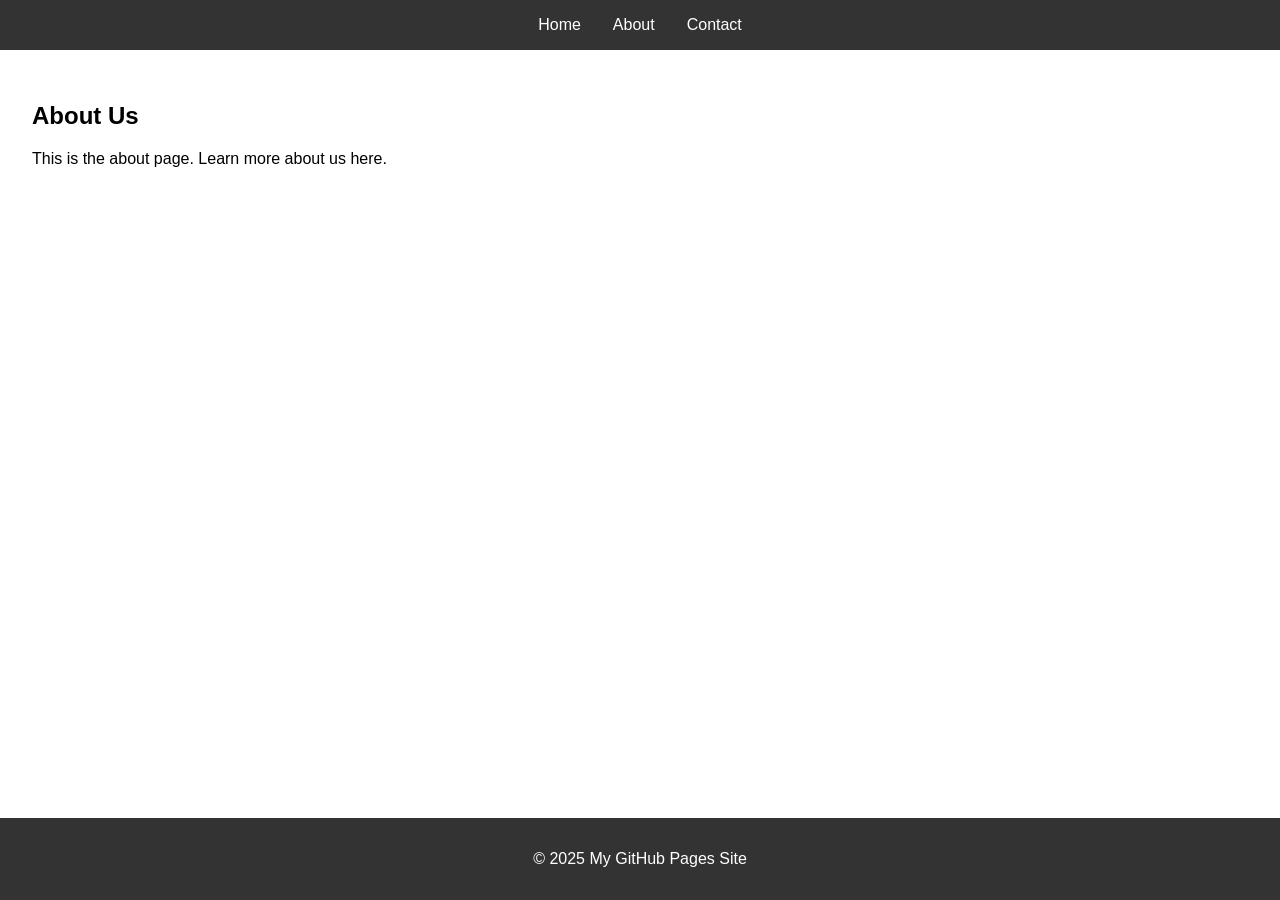
==== about.html @ bd036d0e "Add files via upload" ====
<!DOCTYPE html>
<html lang="en">
<head>
    <meta charset="UTF-8">
    <meta name="viewport" content="width=device-width, initial-scale=1.0">
    <title>About - My GitHub Pages Site</title>
    <link rel="stylesheet" href="styles.css">
</head>
<body>
    <header>
        <nav>
            <ul>
                <li><a href="index.html">Home</a></li>
                <li><a href="about.html">About</a></li>
                <li><a href="contact.html">Contact</a></li>
            </ul>
        </nav>
    </header>
    <main>
        <section class="content">
            <h1>About Us</h1>
            <p>This is the about page. Learn more about us here.</p>
        </section>
    </main>
    <footer>
        <p>&copy; 2025 My GitHub Pages Site</p>
    </footer>
</body>
</html>
---- styles.css ----
body {
    font-family: Arial, sans-serif;
    margin: 0;
    padding: 0;
    display: flex;
    flex-direction: column;
    min-height: 100vh;
}

header {
    background-color: #333;
    color: #fff;
    padding: 1rem;
}

nav ul {
    list-style: none;
    display: flex;
    justify-content: center;
    padding: 0;
    margin: 0;
}

nav li {
    margin: 0 1rem;
}

nav a {
    color: #fff;
    text-decoration: none;
    transition: color 0.3s;
}

nav a:hover {
    color: #f4f4f4;
}

main {
    flex: 1;
}

.hero {
    display: flex;
    flex-direction: column;
    justify-content: center;
    align-items: center;
    height: 100vh;
    background: linear-gradient(135deg, #f06, #f79);
    color: #fff;
    text-align: center;
    animation: fadeIn 2s ease-in-out;
}

.content {
    padding: 2rem;
    animation: slideIn 1s ease-in-out;
}

footer {
    background-color: #333;
    color: #fff;
    text-align: center;
    padding: 1rem;
}

@keyframes fadeIn {
    from {
        opacity: 0;
    }
    to {
        opacity: 1;
    }
}

@keyframes slideIn {
    from {
        transform: translateX(-100%);
    }
    to {
        transform: translateX(0);
    }
}
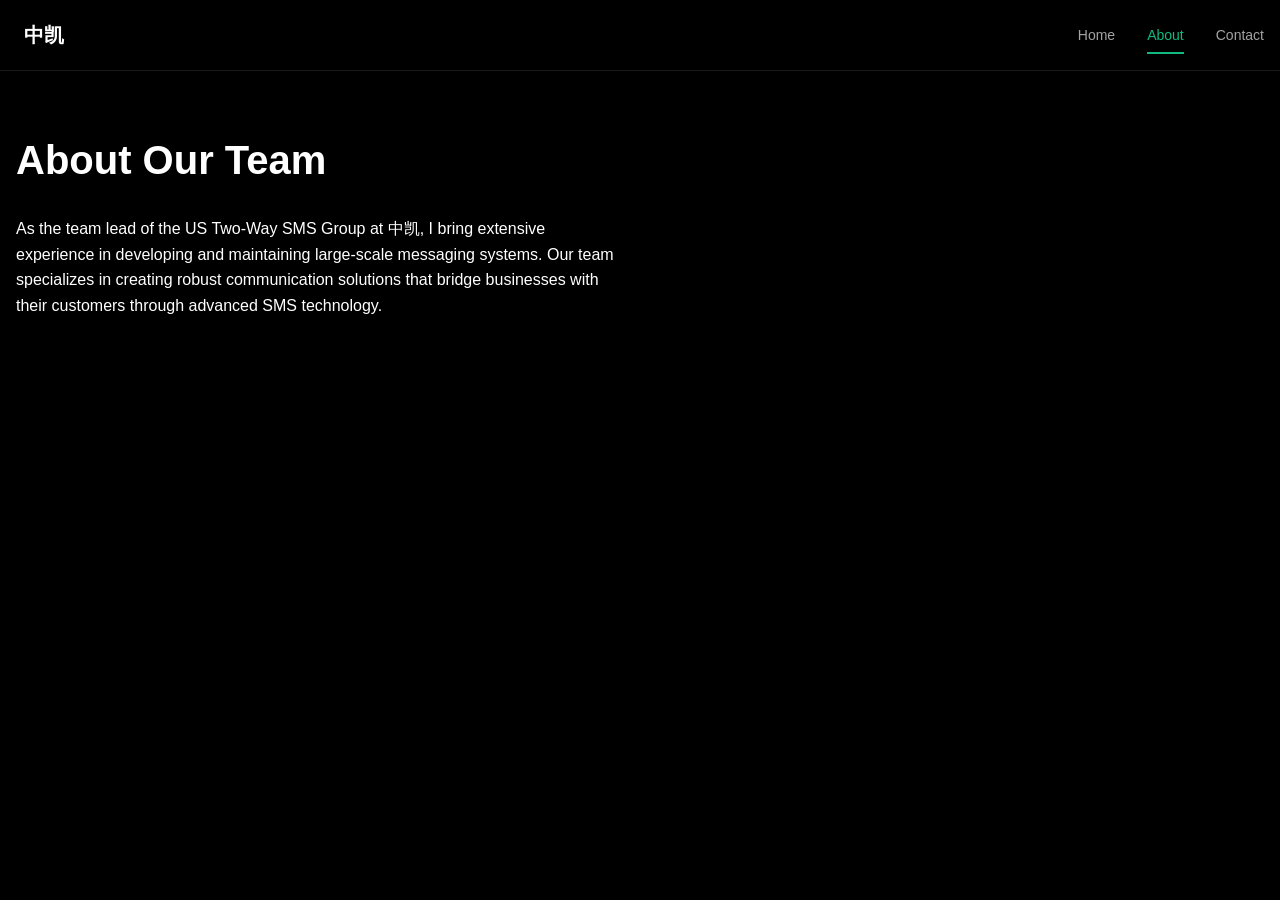
==== commit 8c5f34a2: "Add files via upload" ====
--- a/about.html
+++ b/about.html
@@ -3,27 +3,89 @@
 <head>
     <meta charset="UTF-8">
     <meta name="viewport" content="width=device-width, initial-scale=1.0">
-    <title>About - My GitHub Pages Site</title>
+    <title>About - 中凯</title>
     <link rel="stylesheet" href="styles.css">
+    <script src="https://unpkg.com/lucide@latest"></script>
 </head>
 <body>
-    <header>
-        <nav>
-            <ul>
-                <li><a href="index.html">Home</a></li>
-                <li><a href="about.html">About</a></li>
-                <li><a href="contact.html">Contact</a></li>
-            </ul>
-        </nav>
-    </header>
-    <main>
-        <section class="content">
-            <h1>About Us</h1>
-            <p>This is the about page. Learn more about us here.</p>
-        </section>
+    <nav>
+        <div class="nav-content">
+            <a href="index.html" class="logo">
+                <i data-lucide="terminal"></i>
+                <span>中凯</span>
+            </a>
+            <div class="nav-links">
+                <a href="index.html">Home</a>
+                <a href="about.html" class="active">About</a>
+                <a href="contact.html">Contact</a>
+            </div>
+        </div>
+    </nav>
+
+    <main class="about-page">
+        <div class="about-content">
+            <div class="about-text">
+                <h1>About Our Team</h1>
+                <p>As the team lead of the US Two-Way SMS Group at 中凯, I bring extensive experience
+                in developing and maintaining large-scale messaging systems. Our team specializes
+                in creating robust communication solutions that bridge businesses with their customers
+                through advanced SMS technology.</p>
+                
+                <div class="stats">
+                    <div class="stat-card">
+                        <div class="stat-value">50+</div>
+                        <div class="stat-label">Projects</div>
+                    </div>
+                    <div class="stat-card">
+                        <div class="stat-value">100+</div>
+                        <div class="stat-label">Clients</div>
+                    </div>
+                    <div class="stat-card">
+                        <div class="stat-value">1M+</div>
+                        <div class="stat-label">Messages/Day</div>
+                    </div>
+                </div>
+            </div>
+            
+            <div class="about-image">
+                <img src="https://images.unsplash.com/photo-1551434678-e076c223a692?ixlib=rb-1.2.1&auto=format&fit=crop&w=800&q=80" alt="Team collaboration">
+            </div>
+        </div>
+
+        <div class="values">
+            <div class="value-card">
+                <i data-lucide="award"></i>
+                <h3>Excellence</h3>
+                <p>Committed to delivering high-quality messaging solutions</p>
+            </div>
+            <div class="value-card">
+                <i data-lucide="users"></i>
+                <h3>Collaboration</h3>
+                <p>Strong team dynamics and client partnerships</p>
+            </div>
+            <div class="value-card">
+                <i data-lucide="zap"></i>
+                <h3>Innovation</h3>
+                <p>Constantly evolving with the latest technology</p>
+            </div>
+        </div>
     </main>
-    <footer>
-        <p>&copy; 2025 My GitHub Pages Site</p>
-    </footer>
+
+    <script>
+        lucide.createIcons();
+        
+        // Animate elements on scroll
+        const observer = new IntersectionObserver((entries) => {
+            entries.forEach(entry => {
+                if (entry.isIntersecting) {
+                    entry.target.classList.add('visible');
+                }
+            });
+        }, { threshold: 0.1 });
+
+        document.querySelectorAll('.value-card, .stat-card, .about-image').forEach(element => {
+            observer.observe(element);
+        });
+    </script>
 </body>
 </html>
--- a/styles.css
+++ b/styles.css
@@ -1,82 +1,404 @@
-body {
-    font-family: Arial, sans-serif;
+:root {
+    --primary: #10B981;
+    --background: #000000;
+    --text: #FFFFFF;
+    --text-secondary: #A3A3A3;
+    --card-bg: rgba(17, 24, 39, 0.5);
+    --border-color: rgba(255, 255, 255, 0.1);
+    --hover-border: rgba(16, 185, 129, 0.5);
+}
+
+* {
     margin: 0;
     padding: 0;
+    box-sizing: border-box;
+}
+
+body {
+    font-family: -apple-system, BlinkMacSystemFont, "Segoe UI", Roboto, "Helvetica Neue", Arial, sans-serif;
+    background-color: var(--background);
+    color: var(--text);
+    line-height: 1.6;
+}
+
+/* Navigation */
+nav {
+    position: fixed;
+    top: 0;
+    width: 100%;
+    background: rgba(0, 0, 0, 0.8);
+    backdrop-filter: blur(10px);
+    border-bottom: 1px solid var(--border-color);
+    z-index: 1000;
+}
+
+.nav-content {
+    max-width: 1280px;
+    margin: 0 auto;
+    padding: 1rem;
     display: flex;
-    flex-direction: column;
-    min-height: 100vh;
-}
-
-header {
-    background-color: #333;
-    color: #fff;
-    padding: 1rem;
-}
-
-nav ul {
-    list-style: none;
+    justify-content: space-between;
+    align-items: center;
+}
+
+.logo {
     display: flex;
+    align-items: center;
+    gap: 0.5rem;
+    color: var(--text);
+    text-decoration: none;
+    font-weight: bold;
+    font-size: 1.25rem;
+}
+
+.nav-links {
+    display: flex;
+    gap: 2rem;
+}
+
+.nav-links a {
+    color: var(--text-secondary);
+    text-decoration: none;
+    font-size: 0.875rem;
+    font-weight: 500;
+    position: relative;
+    padding: 0.5rem 0;
+}
+
+.nav-links a.active {
+    color: var(--primary);
+}
+
+.nav-links a.active::after {
+    content: '';
+    position: absolute;
+    bottom: 0;
+    left: 0;
+    right: 0;
+    height: 2px;
+    background-color: var(--primary);
+}
+
+/* Hero Section */
+.hero {
+    height: 100vh;
+    position: relative;
+    display: flex;
+    align-items: center;
     justify-content: center;
-    padding: 0;
-    margin: 0;
-}
-
-nav li {
-    margin: 0 1rem;
-}
-
-nav a {
-    color: #fff;
-    text-decoration: none;
-    transition: color 0.3s;
-}
-
-nav a:hover {
-    color: #f4f4f4;
-}
-
-main {
-    flex: 1;
-}
-
-.hero {
+    overflow: hidden;
+}
+
+.background-video {
+    position: absolute;
+    width: 100%;
+    height: 100%;
+    object-fit: cover;
+    opacity: 0.3;
+    filter: blur(5px);
+}
+
+.hero-content {
+    position: relative;
+    text-align: center;
+    padding: 2rem;
+    animation: fadeIn 1s ease-out;
+}
+
+.hero-content h1 {
+    font-size: 4rem;
+    margin-bottom: 1rem;
+}
+
+.highlight {
+    color: var(--primary);
+}
+
+/* Features Section */
+.features {
+    max-width: 1280px;
+    margin: 6rem auto;
+    padding: 0 1rem;
+    display: grid;
+    grid-template-columns: repeat(auto-fit, minmax(300px, 1fr));
+    gap: 2rem;
+}
+
+.feature-card {
+    background: var(--card-bg);
+    padding: 2rem;
+    border-radius: 0.75rem;
+    border: 1px solid var(--border-color);
+    transition: all 0.3s ease;
+    opacity: 0;
+    transform: translateY(20px);
+}
+
+.feature-card:hover {
+    border-color: var(--hover-border);
+}
+
+.feature-card.visible {
+    opacity: 1;
+    transform: translateY(0);
+}
+
+.feature-card i {
+    color: var(--primary);
+    width: 3rem;
+    height: 3rem;
+    margin-bottom: 1rem;
+}
+
+.feature-card h3 {
+    font-size: 1.25rem;
+    margin-bottom: 0.5rem;
+}
+
+.feature-card p {
+    color: var(--text-secondary);
+}
+
+/* About Page */
+.about-page {
+    padding: 8rem 1rem 4rem;
+    max-width: 1280px;
+    margin: 0 auto;
+}
+
+.about-content {
+    display: grid;
+    grid-template-columns: 1fr 1fr;
+    gap: 3rem;
+    margin-bottom: 4rem;
+}
+
+@media (max-width: 768px) {
+    .about-content {
+        grid-template-columns: 1fr;
+    }
+}
+
+.about-text h1 {
+    font-size: 2.5rem;
+    margin-bottom: 1.5rem;
+}
+
+.stats {
+    display: grid;
+    grid-template-columns: repeat(3, 1fr);
+    gap: 1rem;
+    margin-top: 2rem;
+}
+
+.stat-card {
+    background: var(--card-bg);
+    padding: 1.5rem;
+    border-radius: 0.75rem;
+    text-align: center;
+    opacity: 0;
+    transform: translateY(20px);
+    transition: all 0.3s ease;
+}
+
+.stat-card.visible {
+    opacity: 1;
+    transform: translateY(0);
+}
+
+.stat-value {
+    font-size: 2rem;
+    font-weight: bold;
+    color: var(--primary);
+}
+
+.stat-label {
+    color: var(--text-secondary);
+    font-size: 0.875rem;
+}
+
+.about-image {
+    position: relative;
+    opacity: 0;
+    transform: translateX(20px);
+    transition: all 0.3s ease;
+}
+
+.about-image.visible {
+    opacity: 1;
+    transform: translateX(0);
+}
+
+.about-image img {
+    width: 100%;
+    height: auto;
+    border-radius: 0.75rem;
+    box-shadow: 0 20px 25px -5px rgba(0, 0, 0, 0.1);
+}
+
+.values {
+    display: grid;
+    grid-template-columns: repeat(auto-fit, minmax(300px, 1fr));
+    gap: 2rem;
+    margin-top: 4rem;
+}
+
+.value-card {
+    background: var(--card-bg);
+    padding: 2rem;
+    border-radius: 0.75rem;
+    border: 1px solid var(--border-color);
+    opacity: 0;
+    transform: translateY(20px);
+    transition: all 0.3s ease;
+}
+
+.value-card.visible {
+    opacity: 1;
+    transform: translateY(0);
+}
+
+.value-card i {
+    color: var(--primary);
+    width: 3rem;
+    height: 3rem;
+    margin-bottom: 1rem;
+}
+
+/* Contact Page */
+.contact-page {
+    padding: 8rem 1rem 4rem;
+    max-width: 1280px;
+    margin: 0 auto;
+}
+
+.contact-content {
+    display: grid;
+    grid-template-columns: 1fr 1fr;
+    gap: 4rem;
+}
+
+@media (max-width: 768px) {
+    .contact-content {
+        grid-template-columns: 1fr;
+    }
+}
+
+.contact-info h1 {
+    font-size: 2.5rem;
+    margin-bottom: 1.5rem;
+}
+
+.contact-methods {
+    margin-top: 2rem;
+}
+
+.contact-method {
     display: flex;
-    flex-direction: column;
-    justify-content: center;
     align-items: center;
-    height: 100vh;
-    background: linear-gradient(135deg, #f06, #f79);
-    color: #fff;
-    text-align: center;
-    animation: fadeIn 2s ease-in-out;
-}
-
-.content {
+    gap: 1rem;
+    margin-bottom: 1.5rem;
+    opacity: 0;
+    transform: translateX(-20px);
+    transition: all 0.3s ease;
+}
+
+.contact-method.visible {
+    opacity: 1;
+    transform: translateX(0);
+}
+
+.contact-method i {
+    color: var(--primary);
+    width: 1.5rem;
+    height: 1.5rem;
+}
+
+.contact-form {
+    background: var(--card-bg);
     padding: 2rem;
-    animation: slideIn 1s ease-in-out;
-}
-
-footer {
-    background-color: #333;
-    color: #fff;
-    text-align: center;
-    padding: 1rem;
-}
-
+    border-radius: 0.75rem;
+    border: 1px solid var(--border-color);
+    opacity: 0;
+    transform: translateX(20px);
+    transition: all 0.3s ease;
+}
+
+.contact-form.visible {
+    opacity: 1;
+    transform: translateX(0);
+}
+
+.form-group {
+    margin-bottom: 1.5rem;
+}
+
+.form-group label {
+    display: block;
+    font-size: 0.875rem;
+    color: var(--text-secondary);
+    margin-bottom: 0.5rem;
+}
+
+.form-group input,
+.form-group textarea {
+    width: 100%;
+    padding: 0.75rem;
+    background: rgba(17, 24, 39, 0.8);
+    border: 1px solid var(--border-color);
+    border-radius: 0.375rem;
+    color: var(--text);
+    font-size: 1rem;
+    transition: all 0.3s ease;
+}
+
+.form-group input:focus,
+.form-group textarea:focus {
+    outline: none;
+    border-color: var(--primary);
+    box-shadow: 0 0 0 2px rgba(16, 185, 129, 0.2);
+}
+
+button {
+    width: 100%;
+    padding: 0.75rem;
+    background: var(--primary);
+    color: black;
+    border: none;
+    border-radius: 0.375rem;
+    font-size: 1rem;
+    font-weight: 500;
+    cursor: pointer;
+    transition: all 0.3s ease;
+}
+
+button:hover {
+    background: #0EA5E9;
+}
+
+/* Animations */
 @keyframes fadeIn {
     from {
         opacity: 0;
+        transform: translateY(20px);
     }
     to {
         opacity: 1;
-    }
-}
-
-@keyframes slideIn {
-    from {
-        transform: translateX(-100%);
-    }
-    to {
-        transform: translateX(0);
+        transform: translateY(0);
+    }
+}
+
+/* Responsive Design */
+@media (max-width: 640px) {
+    .hero-content h1 {
+        font-size: 2.5rem;
+    }
+
+    .nav-links {
+        gap: 1rem;
+    }
+
+    .stats {
+        grid-template-columns: 1fr;
     }
 }
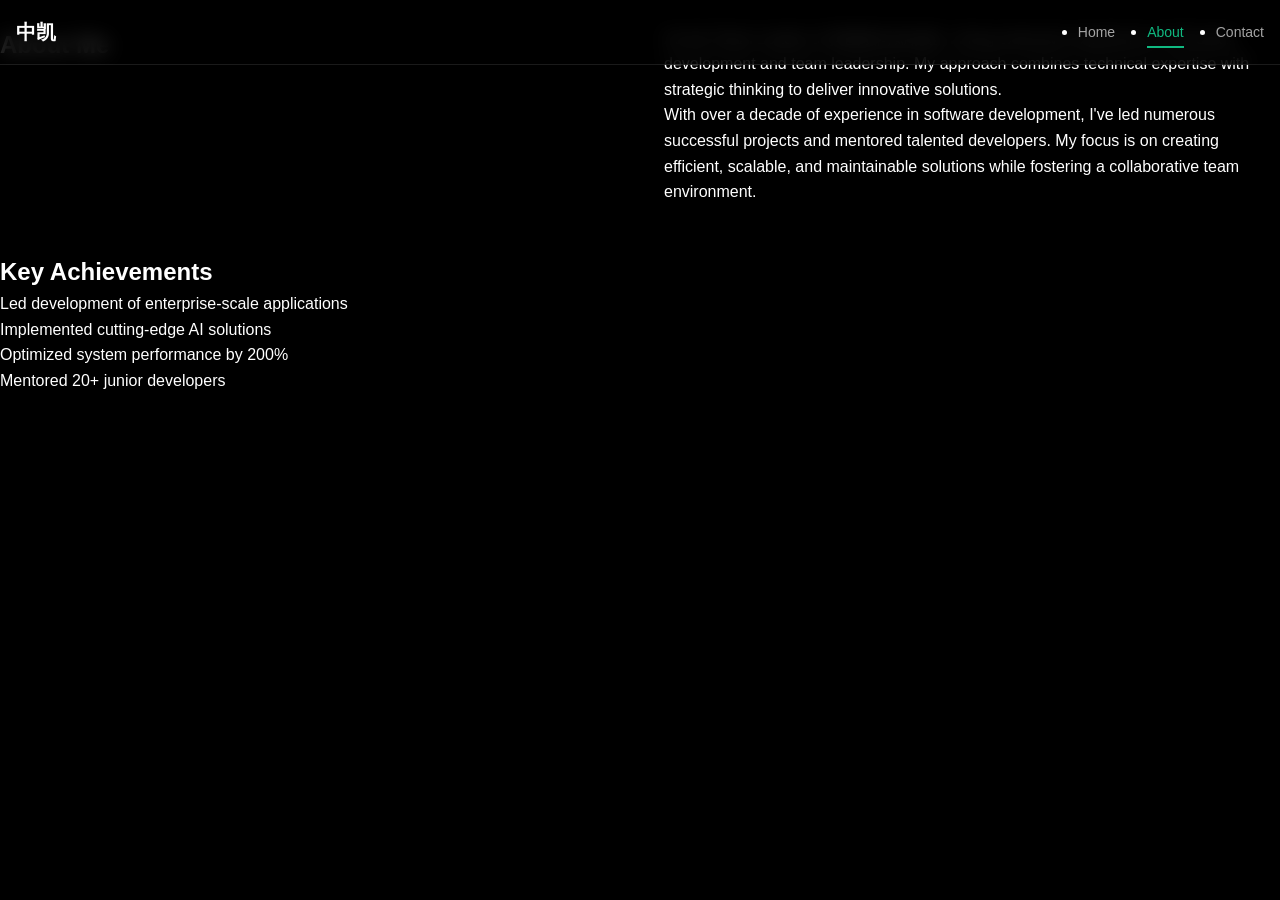
==== commit 4e1d8098: "Update about.html" ====
--- a/about.html
+++ b/about.html
@@ -3,89 +3,56 @@
 <head>
     <meta charset="UTF-8">
     <meta name="viewport" content="width=device-width, initial-scale=1.0">
-    <title>About - 中凯</title>
+    <title>About - 中凯 Team Leader</title>
     <link rel="stylesheet" href="styles.css">
-    <script src="https://unpkg.com/lucide@latest"></script>
 </head>
 <body>
     <nav>
         <div class="nav-content">
-            <a href="index.html" class="logo">
-                <i data-lucide="terminal"></i>
-                <span>中凯</span>
-            </a>
-            <div class="nav-links">
-                <a href="index.html">Home</a>
-                <a href="about.html" class="active">About</a>
-                <a href="contact.html">Contact</a>
-            </div>
+            <div class="logo">中凯</div>
+            <ul class="nav-links">
+                <li><a href="index.html">Home</a></li>
+                <li><a href="about.html" class="active">About</a></li>
+                <li><a href="contact.html">Contact</a></li>
+            </ul>
         </div>
     </nav>
 
-    <main class="about-page">
-        <div class="about-content">
-            <div class="about-text">
-                <h1>About Our Team</h1>
-                <p>As the team lead of the US Two-Way SMS Group at 中凯, I bring extensive experience
-                in developing and maintaining large-scale messaging systems. Our team specializes
-                in creating robust communication solutions that bridge businesses with their customers
-                through advanced SMS technology.</p>
-                
-                <div class="stats">
-                    <div class="stat-card">
-                        <div class="stat-value">50+</div>
-                        <div class="stat-label">Projects</div>
+    <main>
+        <section class="about-section">
+            <div class="about-grid">
+                <div class="about-image">
+                    <div class="image-container">
+                        <img src="https://images.unsplash.com/photo-1534972195531-d756b9bfa9f2?ixlib=rb-4.0.3&ixid=M3wxMjA3fDB8MHxwaG90by1wYWdlfHx8fGVufDB8fHx8fA%3D%3D&auto=format&fit=crop&w=1000&q=80" alt="Tech Leader">
                     </div>
-                    <div class="stat-card">
-                        <div class="stat-value">100+</div>
-                        <div class="stat-label">Clients</div>
+                </div>
+                <div class="about-content">
+                    <h1 class="glitch-text">About Me</h1>
+                    <div class="bio-text">
+                        <p>As the Team Leader of 美国双向短信组, I bring extensive experience in full-stack development and team leadership. My approach combines technical expertise with strategic thinking to deliver innovative solutions.</p>
+                        <p>With over a decade of experience in software development, I've led numerous successful projects and mentored talented developers. My focus is on creating efficient, scalable, and maintainable solutions while fostering a collaborative team environment.</p>
                     </div>
-                    <div class="stat-card">
-                        <div class="stat-value">1M+</div>
-                        <div class="stat-label">Messages/Day</div>
+                    <div class="achievements">
+                        <h2>Key Achievements</h2>
+                        <ul class="achievement-list">
+                            <li>Led development of enterprise-scale applications</li>
+                            <li>Implemented cutting-edge AI solutions</li>
+                            <li>Optimized system performance by 200%</li>
+                            <li>Mentored 20+ junior developers</li>
+                        </ul>
                     </div>
                 </div>
             </div>
-            
-            <div class="about-image">
-                <img src="https://images.unsplash.com/photo-1551434678-e076c223a692?ixlib=rb-1.2.1&auto=format&fit=crop&w=800&q=80" alt="Team collaboration">
-            </div>
-        </div>
-
-        <div class="values">
-            <div class="value-card">
-                <i data-lucide="award"></i>
-                <h3>Excellence</h3>
-                <p>Committed to delivering high-quality messaging solutions</p>
-            </div>
-            <div class="value-card">
-                <i data-lucide="users"></i>
-                <h3>Collaboration</h3>
-                <p>Strong team dynamics and client partnerships</p>
-            </div>
-            <div class="value-card">
-                <i data-lucide="zap"></i>
-                <h3>Innovation</h3>
-                <p>Constantly evolving with the latest technology</p>
-            </div>
-        </div>
+        </section>
     </main>
 
+    <div class="cursor"></div>
     <script>
-        lucide.createIcons();
-        
-        // Animate elements on scroll
-        const observer = new IntersectionObserver((entries) => {
-            entries.forEach(entry => {
-                if (entry.isIntersecting) {
-                    entry.target.classList.add('visible');
-                }
-            });
-        }, { threshold: 0.1 });
-
-        document.querySelectorAll('.value-card, .stat-card, .about-image').forEach(element => {
-            observer.observe(element);
+        const cursor = document.querySelector('.cursor');
+        document.addEventListener('mousemove', (e) => {
+            cursor.style.left = e.clientX + 'px';
+            cursor.style.top = e.clientY + 'px';
         });
     </script>
 </body>
-</html>+</html>
